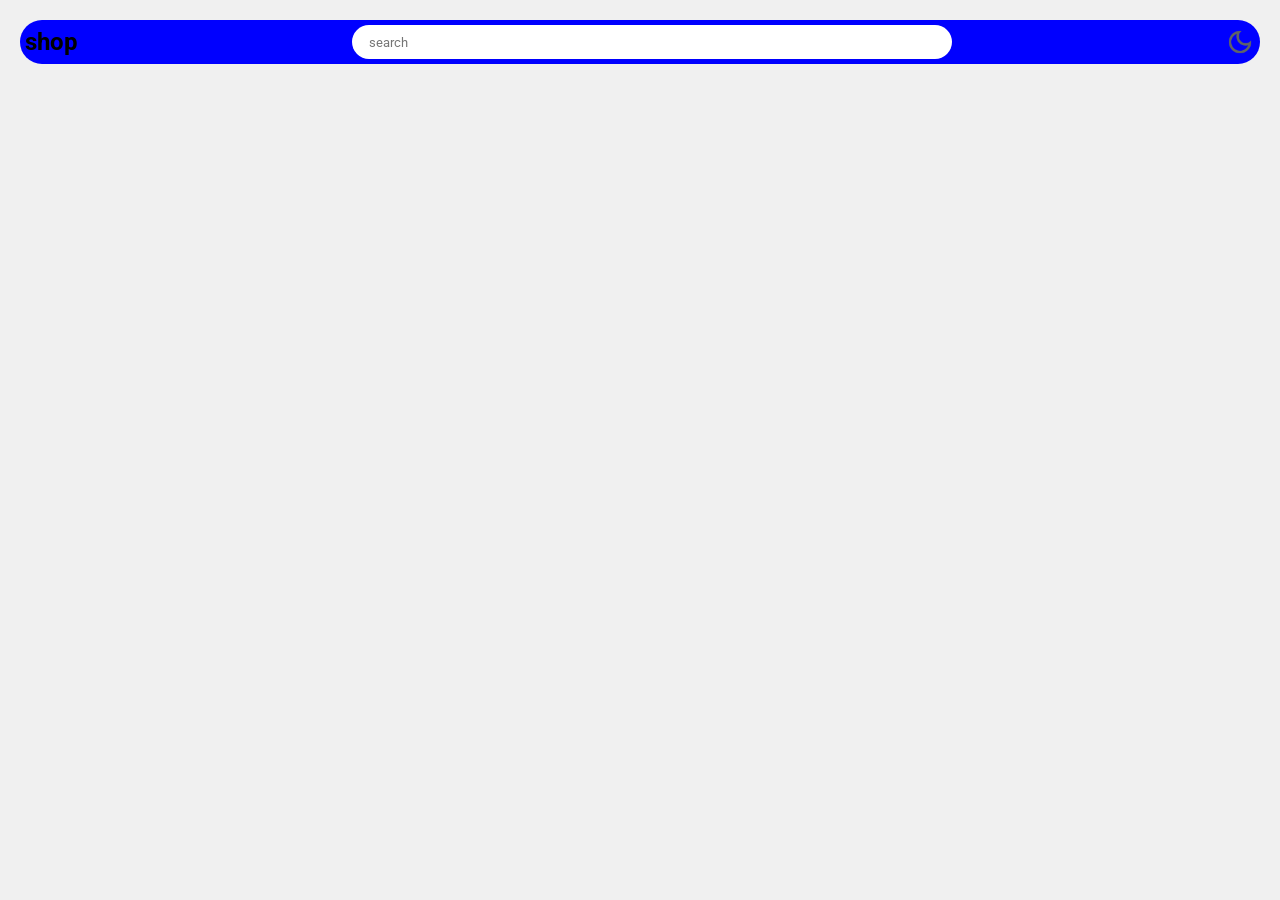
==== main page/index.html @ 5216fb0b "first commit" ====
<!DOCTYPE html>
<html lang="en">
<head>
    <meta charset="UTF-8">
    <meta name="viewport" content="width=device-width, initial-scale=1.0">
    <title>shop</title>
    <link rel="stylesheet" href="style.css">
    <script src="script.js"></script>
    <link rel="preconnect" href="https://fonts.googleapis.com">
    <link rel="preconnect" href="https://fonts.gstatic.com" crossorigin>
    <link href="https://fonts.googleapis.com/css2?family=Roboto:ital,wght@0,100;0,300;0,400;0,500;0,700;0,900;1,100;1,300;1,400;1,500;1,700;1,900&display=swap" rel="stylesheet">
</head>
<body>
   <div class="navbar">
    <h2>shop</h2>
    <input type="text" placeholder="search">
    <img src="../photos/moon.png" alt="dark mode">
   </div> 
</body>
</html>
---- main page/style.css ----
*{
    font-family:"Roboto", sans-serif;
    padding: 0px;
    margin: 0px;
    box-sizing: border-box;
}
body{
    background-color: #f0f0f0;
    align-items: center;
    justify-content: center;
    display: flex;
}
.navbar{
    display: flex;
    justify-content: space-between;
    align-items: center;
    width: 100%;
    max-width: 100%;
    padding: 5px;
    background-color: blue;
    margin: 20px;
    border-radius: 50px;
    gap: 20px;
}
.navbar img{
    width: 30px;
}
.navbar input{
    width: 600px;
    height: 5px;
    padding: 17px;
    border-radius: 50px;
    border: 0px;
}
@media screen and (max-width: 300px){
    .navbar input{
        display: none;
    }
}
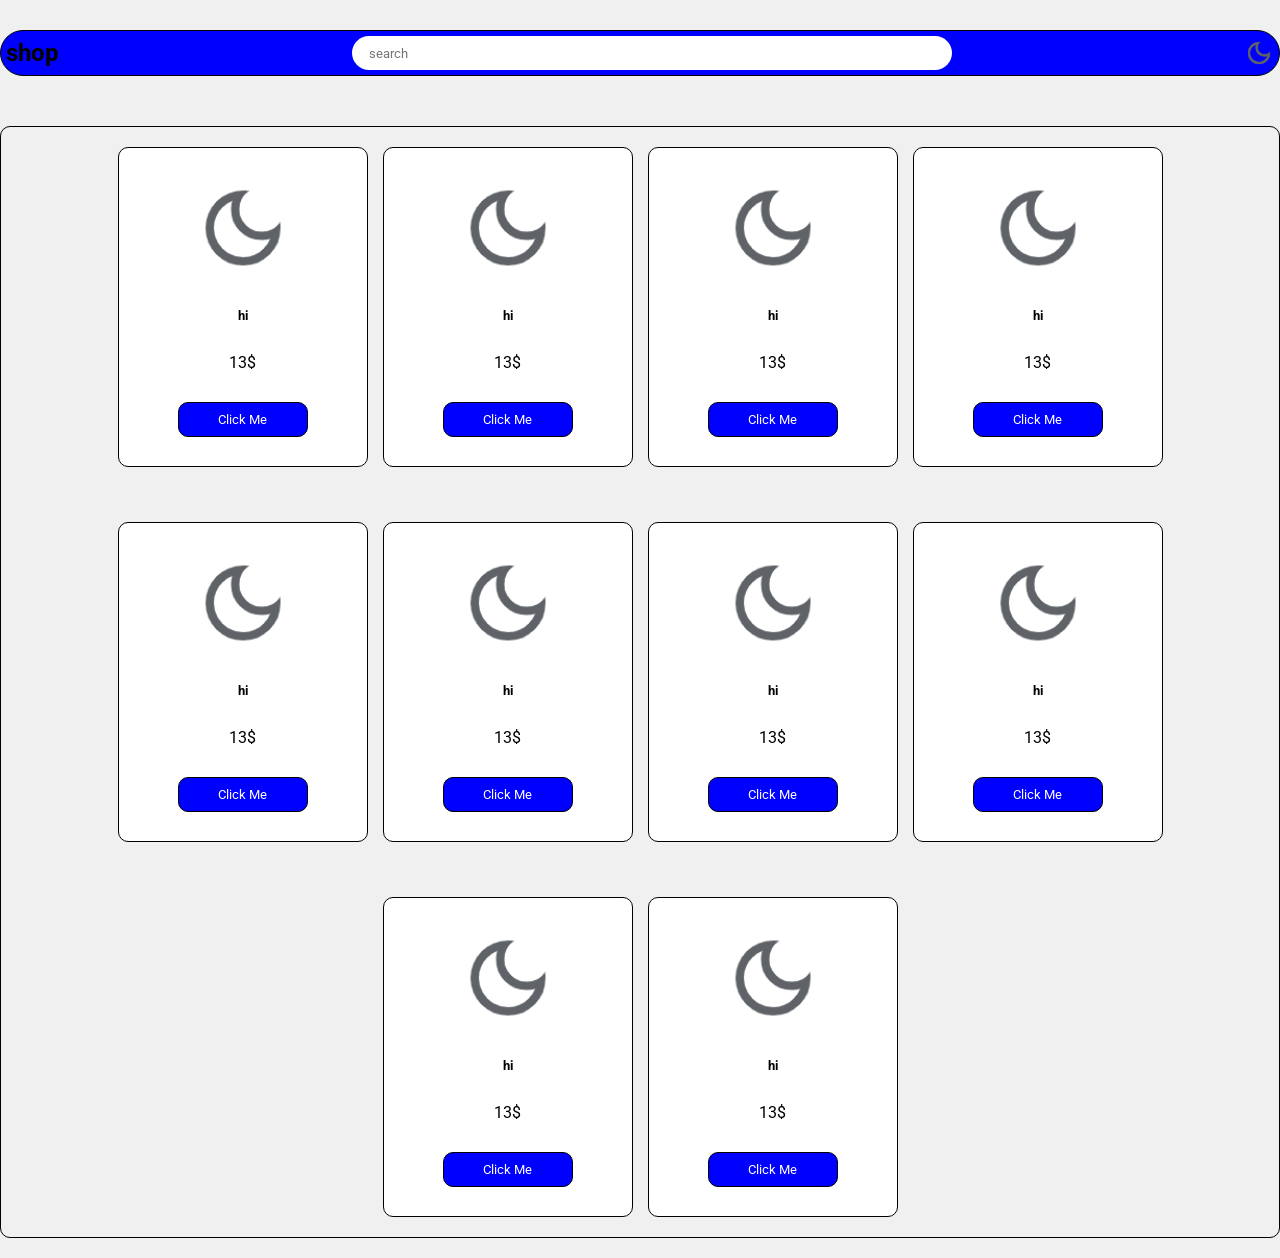
==== commit 68f3ff13: "second update" ====
--- a/main page/index.html
+++ b/main page/index.html
@@ -5,7 +5,7 @@
     <meta name="viewport" content="width=device-width, initial-scale=1.0">
     <title>shop</title>
     <link rel="stylesheet" href="style.css">
-    <script src="script.js"></script>
+    <script defer src="script.js"></script>
     <link rel="preconnect" href="https://fonts.googleapis.com">
     <link rel="preconnect" href="https://fonts.gstatic.com" crossorigin>
     <link href="https://fonts.googleapis.com/css2?family=Roboto:ital,wght@0,100;0,300;0,400;0,500;0,700;0,900;1,100;1,300;1,400;1,500;1,700;1,900&display=swap" rel="stylesheet">
@@ -16,5 +16,8 @@
     <input type="text" placeholder="search">
     <img src="../photos/moon.png" alt="dark mode">
    </div> 
+   <div id="conetnt" class="conetnt">
+
+   </div>
 </body>
 </html>
--- a/main page/style.css
+++ b/main page/style.css
@@ -4,23 +4,30 @@
     margin: 0px;
     box-sizing: border-box;
 }
+@media screen and (max-width: 300px){
+    .navbar input{
+        display: none;
+    }
+}
 body{
     background-color: #f0f0f0;
     align-items: center;
     justify-content: center;
     display: flex;
+    flex-direction: column;
 }
 .navbar{
     display: flex;
     justify-content: space-between;
     align-items: center;
     width: 100%;
-    max-width: 100%;
+    max-width: 1350px;
     padding: 5px;
     background-color: blue;
-    margin: 20px;
+    margin: 30px;
     border-radius: 50px;
     gap: 20px;
+    border: 1px solid black;
 }
 .navbar img{
     width: 30px;
@@ -32,8 +39,44 @@
     border-radius: 50px;
     border: 0px;
 }
-@media screen and (max-width: 300px){
-    .navbar input{
-        display: none;
-    }
+.conetnt{
+    display: flex;
+    flex-direction:row;
+    flex-wrap: wrap;
+    justify-content: center;
+    align-items: center;
+    width: 100%;
+    max-width: 1350px;
+    margin: 20px;
+    border-radius: 10px;
+    border: 1px solid black; 
+    gap: 15px;
+}
+.card{
+    display: flex;
+    flex-direction: column;
+    justify-content: center;
+    align-items: center;
+    width: 250px;
+    height: 320px;
+    padding: 20px;
+    border-radius: 10px;
+    border: 1px solid black;
+    background-color: white;
+    gap: 30px;
+    margin-top: 20px;
+    margin-bottom: 20px;
+}
+.card img{
+    width: 100px;
+    border-radius: 50%;
+}
+.card button{
+    width: 130px;
+    height: 35px;
+    border-radius: 10px;
+    border: 1px solid black;
+    background-color: blue;
+    color: white;
+    cursor: pointer;
 }
